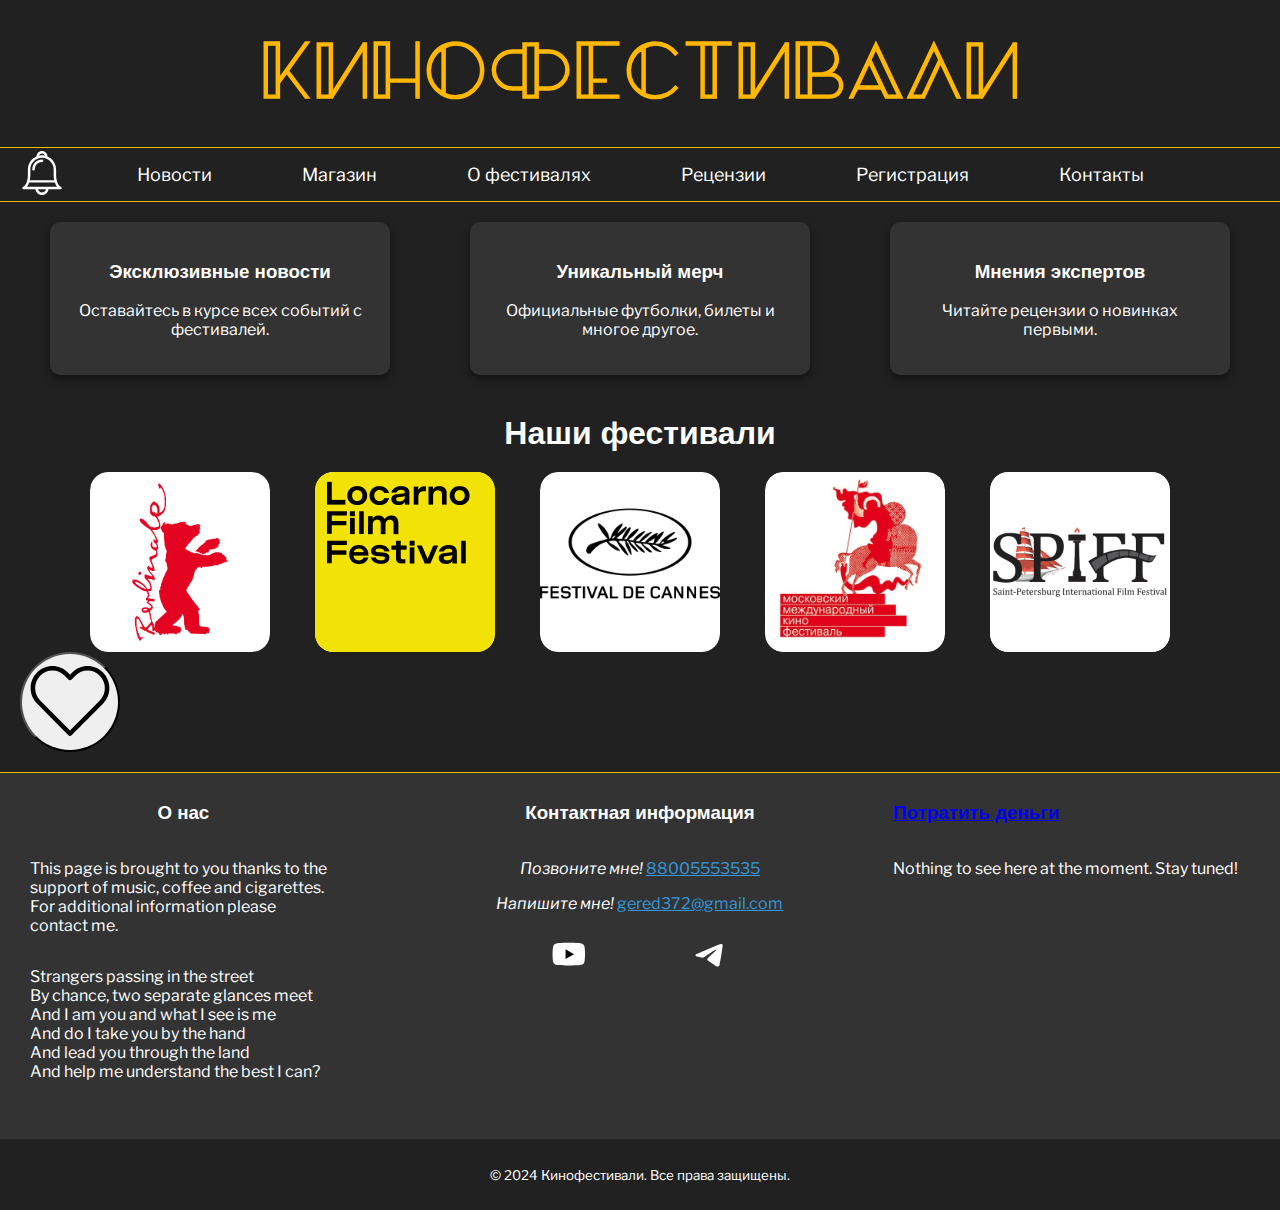
==== index.html @ c22de407 "+- что-то работает" ====
<!DOCTYPE html>
<html lang="en">
<head>
    <meta charset="UTF-8">
    <meta name="viewport" content="width=device-width, initial-scale=1.0">
    <title>Кинофестивали</title>
    <link rel="icon" type="image/svg+xml" href="clap.svg"> <!-- Фавиконка -->
    <link rel="preconnect" href="https://fonts.googleapis.com">
    <link rel="preconnect" href="https://fonts.gstatic.com" crossorigin>
    <link href="https://fonts.googleapis.com/css2?family=Great+Vibes&display=swap" rel="stylesheet">
    <link rel="preconnect" href="https://fonts.googleapis.com">
    <link rel="preconnect" href="https://fonts.gstatic.com" crossorigin>
    <link rel="preconnect" href="https://fonts.googleapis.com">
    <link rel="preconnect" href="https://fonts.gstatic.com" crossorigin>
    <link href="https://fonts.googleapis.com/css2?family=Great+Vibes&family=Libre+Franklin:ital,wght@0,100..900;1,100..900&display=swap" rel="stylesheet">
    <link href="https://fonts.googleapis.com/css2?family=Comforter&display=swap" rel="stylesheet">
    <link rel="stylesheet" href="style.css"> 

    
</head>
<body class ="body">

    <header>
        <div class="header-container">
            <img src="pathwhiteleft.svg" alt="Украшение в виде киноленты" class="logo left-logo"> <!-- Логотип слева -->
            <h1 class="headerFont">Кинофестивали</h1>
            <img src="pathwhiteright.svg" alt="Украшение в виде киноленты" class="logo right-logo"> <!-- Логотип справа -->
        </div>
       
    </header>
    <nav>
        <div class="notification">
            <div class="icon">
              <span class="bell"><img src="notif.svg"></span>
            </div>
            <div class="dropdown">
              <div class="dropdown-item">1 List Item 1</div>
              <div class="dropdown-item">2 List Item 2</div>
              <div class="dropdown-item">3 List Item 3</div>
              <div class="dropdown-item">4 List Item 4</div>
            </div>
        </div>
        <p id="hiddenLogo" class="headerFont">Кинофестивали</p>
        <p id="hiddenLog2" class="headerFont">КФ</p>
        <input type="checkbox" id="menu-toggle" class="menu-toggle">
        <label for="menu-toggle" id="bur" class="menu-icon">
            <svg class="menu-icon-open" width="45" height="45" viewBox="0 0 330 250" fill="grey" xmlns="http://www.w3.org/2000/svg">
                <rect width="332" height="46" rx="23" fill="#FFB700"/>
                <rect y="210" width="332" height="46" rx="23" fill="#FFB700"/>
                <rect y="105" width="332" height="46" rx="23" fill="#FFB700"/>
            </svg>
            <svg class="menu-icon-close" width="45" height="45" viewBox="0 0 375 375" fill="none" xmlns="http://www.w3.org/2000/svg">
                <rect x="42.4451" y="0.261749" width="470" height="59.6562" rx="29.8281" transform="rotate(45 42.4451 0.261749)" fill="#FFB700"/>
                <rect y="332.34" width="470" height="59.6562" rx="29.8281" transform="rotate(-45 0 332.34)" fill="#FFB700"/>
            </svg>
        </label>
        <ul class="menu" id="menu">
           <li><a href="news.html">Новости</a></li>
            <li><a href="shop.html">Магазин</a></li>
            <li><a href="info.html">О фестивалях</a></li>
            <li><a href="reviews.html">Рецензии</a></li>
            <li><a href="#registration-overlay">Регистрация</a></li>
            <li><a href="#contact">Контакты</a></li>
        </ul>
    </nav>
    
    <main>
        
    
        <section id="highlights">
            <div class="grid">
                <div class="highlight">
                    <h3>Эксклюзивные новости</h3>
                    <p>Оставайтесь в курсе всех событий с фестивалей.</p>
                </div>
                <div class="highlight">
                    <h3>Уникальный мерч</h3>
                    <p>Официальные футболки, билеты и многое другое.</p>
                </div>
                <div class="highlight">
                    <h3>Мнения экспертов</h3>
                    <p>Читайте рецензии о новинках первыми.</p>
                </div>
            </div>
        </section>
    
        <section id="festivals">
            <h2>Наши фестивали</h2>
            <section id="festivals">
            
                <div class = "cont comforter-regular">
                    <div class = "incont">
                        <img src="berlinale.png" class = "d1" alt="Berlinale logo">
                        <div class="overlay">
                            <div class="text">
                                <h3>Заголовок</h3>
                                <p>Lorem ipsum dolor sit amet consectetur adipiscing elit. Modi, nulla?</p>
                                <button class ="b b1"><span>Подробнее</span></button>
                            </div>
                        </div>
                    </div>
                    
                    
                    <div class = "incont">
                        <img class ="d1" src="lcrno2.png" alt="Locarno logo">
                        <div class="overlay">
                        <div class="text">
                            <h3>Заголовок</h3>
                            <p>Lorem ipsum dolor sit amet consectetur adipiscing elit. Modi, nulla?</p>
                            <button class ="b b2"><span>Подробнее</span></button>
                        </div>
                    </div>
                    </div>
    
                    <div class = "incont">
                        <img src = "cannes.png" class = "d1" alt="Cannes logo">
                        <div class ="overlay">
                            <div class = "text">
                                <h3>Заголовок</h3>
                                <p>Lorem ipsum dolor sit amet consectetur adipiscing elit. Modi, nulla?</p>
                                <button class ="b b3"><span>Подробнее</span></button>
                            </div>
                        </div>
                    </div>
                    
                    <div class = "incont">
                        <img src = "mff.jpg" class = "d1" alt="Moscow film festival logo">
                        <div class ="overlay">
                            <div class = "text">
                                <h3>Заголовок</h3>
                                <p>Lorem ipsum dolor sit amet consectetur adipiscing elit. Modi, nulla?</p>
                                <button class ="b b4"><span>Подробнее</span></button>
                            </div>
                        </div>
                    </div>
                    <div class = "incont">
                        <img src = "spiff.png" class = "d1" alt="Saint Petersburg film festival logo">
                        <div class ="overlay">
                            <div class = "text">
                                <h3>Заголовок</h3>
                                <p>Lorem ipsum dolor sit amet consectetur adipiscing elit. Modi, nulla?</p>
                                <button class ="b b5"><span>Подробнее</span></button>
                            </div>
                        </div>
                    </div> 
                </div>
            </div>    
            </section>
            </div>
        </section>
        <div id="registration-overlay">
            <div class="registration-modal">
                <a href="#" class="close-button">&times;</a>
                <h3>Регистрация на мероприятие:</h3>
                <form action="" method="get">
                    
                    
                    <input type="text" name="name" id="name" placeholder="Ваше имя" required>
        
                    <input type="text" name="surname" placeholder="Ваша фамилия" id="surname">
        
    
                    <input type="email" name="email" placeholder="Ваш адрес электронной почты" id="email" placeholder="example@domain.region" required>
        
                    <input type="tel" name="phone" placeholder="Ваш телефон" id="phone" required>

                    <label for="time">Дата посещения</label>
                    <input type="datetime-local" name="time" min="2024-10-17T10:00" max="2027-01-01T10:00" required>
        
                    <fieldset>
                        <legend>Зарегистрироваться как..</legend>
                        <label><input type="radio" name="answer" value="private" required> Частное лицо</label>
                        <label><input type="radio" name="answer" value="organisation" required> Организация</label>
                    </fieldset>
        
                    
                    
                        <label for="mailing">Хочу получать рассылку</label>
                        <input type="checkbox" name="mailing" id="mailing">
                    
        
                   
        
                    <button type="submit">Зарегистрироваться</button>
                </form>
            </div>
        </div>
        <div >
            <button class="jsp"><svg width="80" height="70" viewBox="0 0 90 80"  xmlns="http://www.w3.org/2000/svg">
                <path fill="currentColor" d="M82.7305 7.42706C78.0177 2.66217 71.7786 0.0578734 65.1197 0.0578734C58.4609 0.0578734 52.2027 2.68146 47.4899 7.44635L45.0286 9.93489L42.5292 7.40777C37.8164 2.64287 31.5391 0 24.8803 0C18.2405 0 11.9823 2.62358 7.28862 7.36918C2.57589 12.1341 -0.0189754 18.4615 0.000104476 25.1941C0.000104476 31.9267 2.61405 38.2349 7.32678 42.9998L43.1588 79.2284C43.6549 79.7299 44.3227 80 44.9714 80C45.6201 80 46.2879 79.7492 46.784 79.2477L82.6923 43.0769C87.405 38.312 89.9999 31.9846 89.9999 25.252C90.019 18.5194 87.4432 12.1919 82.7305 7.42706ZM79.0671 39.3923L44.9714 73.7304L10.952 39.3345C7.2123 35.5534 5.15167 30.5377 5.15167 25.1941C5.15167 19.8505 7.19322 14.8348 10.9329 11.0731C14.6535 7.31131 19.6142 5.22788 24.8803 5.22788C30.1654 5.22788 35.1452 7.31131 38.8849 11.0924L43.197 15.4521C44.2082 16.4746 45.83 16.4746 46.8412 15.4521L51.1151 11.1309C54.8548 7.34989 59.8346 5.26646 65.1007 5.26646C70.3667 5.26646 75.3275 7.34989 79.0671 11.1116C82.8068 14.8927 84.8483 19.9084 84.8483 25.252C84.8674 30.5956 82.8068 35.6113 79.0671 39.3923Z" fill="black"/>
                </svg>
            </button>
        </div> 
    </main>
    

    
    <footer>
        <section id="contact" class="contact">
            <div id = "aboutus">
                <h3>О нас</h3>
                <p>This page is brought to you thanks to the support of music, coffee and cigarettes. For additional information please  contact me.
                    <p class="lyrics">
                        Strangers passing in the street<br>
                        By chance, two separate glances meet<br>
                        And I am you and what I see is me<br>
                        And do I take you by the hand<br>
                        And lead you through the land<br>
                        And help me understand the best I can?<br>
                    <p>
                </p>
            </div>

            <div id="contact-info">
                <h3>Контактная информация</h3>
                <address>
                    <p><i>Позвоните мне!</i> <a class = "cnt" href="tel:88005553535">88005553535</a></p>
                    <p><i>Напишите мне!</i> <a class = "cnt" href="mailto:gered372@gmail.com?subject=Hello">gered372@gmail.com</a></p>
                </address>
                <div id="socialnetworks">
                    <a href="https://youtu.be/CHOza45c57w?si=iaAxhUjg0VpGMk6E" target="_blank" class ="gradient-icon yt"><img id="slog" src="ytlogo.svg" ></a>
                    <a href="https://t.me/MomentaryLapseOfReason" target="_blank" class="gradient-icon tg"><img  id="slog" src="tglogo.svg"></a>
                    
                </div>
            </div>

            <div id="shop">
                <a href="shop.html"><h3>Потратить деньги</h3></a>
            <p>Nothing to see here at the moment. Stay tuned!</p>
            </div>

            <div id="copyright">
                <p><small>&copy; 2024 Кинофестивали. Все права защищены.</small></p>
            </div>
            
        </section>
    </footer>
    <script src="script.js"></script>

</body>
</html>
---- style.css ----
body{
    display: block;
    margin: 0%;
    font-family: "Libre Franklin", sans-serif;
    color:#ffffff;
    margin: 0%;
    background-color: #212121;
}

@media print{
    body{
        color:#212121;
        background-color: transparent;
    }
}

h1, h2, h3 {
    font-family: 'Roboto', sans-serif;
}


header {
    display: flex;
    flex-direction: column;
    align-items: center;
    padding-top: 10px;
    
    padding-bottom: 0px;;
    background-color: #212121;
}


.header-container {
    display: flex;
    justify-content: space-between;
    align-items: center;
    width: 100%;
    border-bottom: 1px solid #ffb700;
    padding-bottom: 10px;
    box-sizing: border-box;
    
    
}

.logo {
    width: 350px; 
    height: auto;
}

.left-logo {
    margin-right: 0px; 
}

.right-logo {
    margin-left: 0px; 
}


@font-face {
    font-family: "Sensal Outline";
    src: url("font.ttf") format("truetype");
    font-weight: normal;
    font-style: normal;
}
.headerFont{
    font-family: "Sensal Outline", serif;
    font-size: 65px;
    color: #ffb700;
    text-align: center;
    margin: 0%;
}
.comforter-regular {
    font-size: 30px;
    font-family: "Comforter", cursive;
    font-weight: 400;
    font-style: normal;
    color: #333;
  }

nav {
    display: flex;
    justify-content: space-between;
    justify-content: center;
    position: sticky; 
    border-bottom: 1px solid #ffb700;
    top: 0;
    background-color: #212121;
    z-index: 999; 
    
}

.notification{
    position: absolute;
    align-self: center;
    left: 20px;
    display:flex;
    z-index: 1000;
    flex-flow: column;
    overflow:visible;
}
.dropdown{
    display: flex;
    top:100%;
    position: absolute;
    flex-flow: column;
    visibility:hidden;
    z-index: 2000;
    background-color: #8f670b;
    box-shadow: 0px 4px 8px rgba(0, 0, 0, 0.3);
    opacity: 0;
    overflow: visible;
    transition: opacity 0.5s ease, box-shadow 0.3s ease;
    border-radius: 10px;
} 
 
.dropdown-item{
    display: flex;
    justify-content: left;
    align-items: center;
    height: 50px;
    width: 200px;
    padding: 8px;
    border: none;
    border-radius: 0;
    background-color:#8f670b;
    box-shadow: none;
    transition: background-color 0.5s ease, box-shadow 0.3s ease, transform 0.3s ease, border-radius 0.3s ease;
}
.dropdown-item:first-child{
    border-top-left-radius: 10px;
    border-top-right-radius: 10px;
    border-top: 1px solid black;;
}

.dropdown-item:last-child{
    border-bottom-left-radius: 10px;
    border-bottom-right-radius: 10px;
}

.icon{
    width: 50px;
    background-color: none;
    border-radius: 10px;
    display:flex;
    border-bottom-left-radius: 0%;
    border-bottom-right-radius: 0%;
    transition: background-color 0.5s;   
}




.dropdown-item:hover{
    background-color: #e6a200;
    box-shadow: 0px 4px 8px rgba(0, 0, 0, 0.3);
    transform: translateY(-2px) scale(1.05);
    border-radius: 10px;
}







nav ul li a {
    text-decoration: none;
    font-size: 18px;
    color: #ffffff;
    padding: 10px 15px;
}

nav ul li a:hover {
    color: #ffb700;
}


main {
    padding: 20px;
}


#intro p {
    font-size: 1.2rem;
    margin-top: 10px;
}

#highlights {
    text-align: center;
    margin-bottom: 40px;
}

#highlights h2 {
    font-size: 2rem;
    margin-bottom: 20px;
}

.grid {
    display: flex;
    justify-content: space-around;
    gap: 20px;
    flex-wrap: wrap;
}

.highlight {
    background-color: #333;
    padding: 20px;
    border-radius: 10px;
    width: 300px;
    box-shadow: 0 4px 10px rgba(0, 0, 0, 0.5);
    transition: transform 0.3s ease;
}

.highlight:hover {
    transform: scale(1.05);
    box-shadow: 0 8px 20px rgba(0, 0, 0, 0.8);
}


#festivals h2 {
    text-align: center;
    font-size: 2rem;
    margin-bottom: 20px;
}



.contact {
    display: grid;
    grid-template-columns: repeat(3, 1fr);
    grid-template-rows: repeat(2, auto);
    column-gap: 45px;
    
    grid-template-areas: 
    "aboutus contact-info shop"
    "copyright copyright copyright";
    
}
footer h3{
    align-self: center;
    
}
#aboutus{
    display: flex;
    flex-flow: column;
    align-items: start;
    grid-area: aboutus;
    text-align: start;
    margin-left: 20px;
    margin-right: 50px;
}

#shop{
    display: flex;
    flex-flow: column;
    align-items: start;
    text-align: start;
    grid-area: shop;
    margin-right: 20px;
}
#contact-info{
    display: flex;
    flex-flow: column;
    text-align: center;
    grid-area: contact-info;
}
#copyright{
    grid-area: copyright;
    background-color: #212121;
}

#socialnetworks{
    align-items: start;
    display: flex;
    justify-content: space-evenly;
}


.gradient-icon {
  position: relative;
  display: inline-block;
  width: 50px;  
  height: 50px;
  border-radius: 50%;
  overflow: hidden;
  background: none;
  transition: background 0.5s ease;
}

.gradient-icon.yt::before {
  content: '';
  position: absolute;
  top: 50%;
  left: 50%;
  width: 0%;
  height: 0%;
  border-radius: 50%;
  transition: width 0.5s ease, height 0.5s ease;
  transform: translate(-50%, -50%);
}

.gradient-icon.yt::before{
    background: linear-gradient(45deg, rgb(199, 11, 11), rgb(109, 17, 17));
}
.gradient-icon.tg::before{
    background: linear-gradient(45deg, rgb(48, 173, 237), rgb(108, 220, 245));
}
.gradient-icon.tg::before {
  content: '';
  position: absolute;
  top: 50%;
  left: 50%;
  width: 0%;
  height: 0%;
  border-radius: 50%;
  transition: width 0.5s ease, height 0.5s ease;
  transform: translate(-50%, -50%);
}

.gradient-icon:hover::before {
  width: 200%;
  height: 200%;
}

.gradient-icon img {
  position: relative;
  z-index: 1;
  width: 100%;
  height: 100%;
  object-fit: cover;
}   




.contact > div {
    position: relative;
    padding: 10px;
}

.contact > div:not(#copyright)::before,
.contact > div:not(#copyright)::after {
    content: '';
    position: absolute;
    height: 0; 
    width: 2px; 
    background-color: #ffb700; 
    transition: height 0.3s ease, bottom 0.3s ease;
}

.contact > div:not(#copyright)::before {
    left: 0; 
    bottom: 0;
}

.contact > div:not(#copyright)::after {
    right: 0; 
    bottom: 0;
}

.contact > div:not(#copyright):hover::before,
.contact > div:not(#copyright):hover::after {
    height: 100%;
    bottom: auto;
    top: 0; 
}



footer {
    background-color: #333;
    color: white;
    text-align: center;
    padding: 5px 0, 0, 0;
    border-top: 1px solid #ffb700;
}

footer address {
    font-style: normal;
}


a:visited {
    color: #8e44ad;
}

a:hover {
    color: #3498db;
}

a:active {
    color: #c0392b;
}

.d1 {
    display: flex;
    border-radius: 10%;
    height: 180px;
    width: 180px;
    justify-content: center;
    align-items: center;
    margin-right: 20px; 
    transition: transform 0.5s ease;
    
}
.cont{
    display: grid; 
    grid-template-columns: repeat(auto-fit, minmax(180px, 1fr));
    column-gap: 25px;
    row-gap: 25px;
    margin: 0 auto;             
    width: calc(180px * 5 + 50px * 4);
    
}

.incont {
    position: relative;
    width: 180px;
    height: 180px;
    overflow: hidden;
    border-radius: 10%;
    transition: transform 0.5s ease;
}
.overlay{
    position: absolute;
    top: 0;
    left: 0;
    width: 100%;
    height: 100%;
    background: linear-gradient(rgba(0, 4, 216, 0.3), rgba(0, 4, 216, 1)); 
    opacity: 0;
    transition: opacity 0.5s ease;
    border-radius: 10%;
    
}
.incont:hover .d1 {
    transform: scale(1.1); 
}

.incont:hover .overlay {
    opacity: 1; 
}


.overlay .text {
    position: absolute;
    bottom: 20px;
    left: 10px;
    color: white;
    opacity: 0;
    transition: opacity 0.5s ease, transform 0.5s ease;
    transform: translateY(20px); 
}

.overlay h3 {
    margin: 0;
    font-size: 18px;
}

.overlay p {
    font-size: 14px;
    margin: 10px 0;
}

.overlay button {
    padding: 5px 10px;
    cursor: pointer;
    border-radius: 5px;
    font-size: 12px;
    
}

.cont:hover .incont:not(:hover){
   filter: blur(10px);
   transition: filter 0.5s ease, transform 0.5s ease
}

.incont:hover {
    filter: none;
    transform: scale(1.1); 
    z-index: 2; 
}


.incont:hover .text {
    opacity: 1; 
    transform: translateY(0); 
}

.b {
    display: flex;
    position: relative;
    font-family: Arial, sans-serif;
    font-size: 16px;
    padding: 12px 24px;
    
    cursor: pointer;
    overflow: hidden;
    border-radius: 5px;
    text-transform: uppercase;
    letter-spacing: 1px;
    transition: transform 0.5s ease;
    
}
.b:hover{
    transform: scale(1.1);
}


.b1 {
    background: #10b981;
    box-shadow: 0 0 10px #10b981, 0 0 20px #10b981, 0 0 30px #10b981;
}
  
.b1:hover {
  animation: boxshdwShift 1s infinite;
}



@keyframes boxshdwShift {
    0% {
      box-shadow: 0 0 10px #10b981, 0 0 20px #10b981, 0 0 30px #10b981;
    }

    50%{
        box-shadow: 0 0 20px #34d399, 0 0 40px #34d399, 0 0 60px #34d399;

    }

    100% {
        box-shadow: 0 0 10px #10b981, 0 0 20px #10b981, 0 0 30px #10b981;
    }
}

.b2 {
  background: linear-gradient(90deg, #facc15, #f59e0b);
  animation: gradientShift 2s infinite;
}

.b2::after {
  content: "»";
  margin-left: 8px;
  display: inline-block;
  transform: translateX(-5px);
  transition: transform 0.3s ease;
}

.b2:hover::after {
  transform: translateX(5px);
}

@keyframes gradientShift {
  0% {
    background-position: 0% 50%;
  }
  100% {
    background-position: 100% 50%;
  }
}


  .b3 {
    background: #3b82f6;
  }
  
  .b3::before {
    content: "";
    position: absolute;
    top: 0;
    left: -100%;
    width: 100%;
    height: 100%;
    background: #2563eb;
    transition: left 0.4s ease;
    z-index: 0;
  }
  
  .b3:hover::before {
    left: 0;
  }
  
  .b3:hover {
    color: #fff;
  }
  
  .b3 span {
    position: relative;
    z-index: 0;
  }

  .b4 {
    position: relative;
    display: inline-block;
    padding: 12px 24px;
    font-family: Arial, sans-serif;
    font-size: 16px;
    text-transform: uppercase;
    color: #e11d48;
    background: transparent;
    border: 2px solid #e11d48;
    border-radius: 5px;
    cursor: pointer;
    overflow: hidden;
    transition: color 0.3s ease;
  }
  
  .b4::before {
    content: "";
    position: absolute;
    top: 100%;
    left: 0;
    width: 100%;
    height: 100%;
    background: #e11d48;
    z-index: 0;
    transition: top 0.4s ease;
  }
  
  .b4 span {
    position: relative; 
    z-index: 3; 
    transition: color 0.3s ease;
}

  .b4:hover::before {
    top: 0;
  }
  
  .b4:hover {
    color: #fff;
    
  }

  .b5 {
    position: relative;
    display: inline-block;
    padding: 12px 24px;
    font-family: Arial, sans-serif;
    font-size: 16px;
    text-transform: uppercase;
    color: #fff;
    border: 2px solid transparent;
    border-radius: 5px;
    cursor: pointer;
    overflow: hidden;
    background: linear-gradient(90deg, #3b82f6, #1e40af, #10b981);
    background-size: 300%;
    animation: gradientAnimation 5s ease infinite;
    transition: border-color 0.5s ease;
}

@keyframes gradientAnimation {
    0% {
        background-position: 0% 50%;
    }
    50% {
        background-position: 100% 50%;
    }
    100% {
        background-position: 0% 50%;
    }
}

.b5::before {
    content: "";
    position: absolute;
    top: -50%;
    left: -50%;
    width: 200%;
    height: 200%;
    border: 2px solid transparent;
    border-radius: 5px;
    transition: transform 0.5s ease, border-color 0.5s ease;
    transform: scale(0.8);
    box-sizing: border-box;
    z-index: 0;
}

.b5:hover {
    border-color: #fff;
}

.b5:hover::before {
    border-color: #fff;
    transform: scale(1);
}

.b5 span {
    position: relative;
    z-index: 1;
    display: inline-block;
    transition: transform 0.5s ease;
}

.b5:hover span {
    transform: translateX(5px);
    text-shadow: 2px 2px 5px rgba(0, 0, 0, 0.75);
}


.d1:last-child {
    margin-right: 0;
}
.d1:nth-child(1){
    background-color:#ffffff
}
.d1:nth-child(2){
    background-color:#ffffff;
}
.d1:nth-child(3){
    background-color:#ffffff ;
}
.d1:nth-child(4){
    background-color:#ffffff
}
.d1:nth-child(5){
    background-color:#ffffff
}



.menu-toggle {
    display: none;
}


nav ul {
    display: flex;
    gap: 60px;
    list-style-type: none;
    padding: 0;
    align-items: center;
}
#hiddenLogo{
    display: none;
    font-size: 50px;
}
#bur{
    display: none;
}
.menu-toggle {
    display: none;
}
.menu-off{
    display: none;
}
#menu-off{
    display: none;
}
@media (max-width: 1880px){
    .logo {
        display: none;
    }
    .headerFont{
        font-size: 55px;
    }
    .header-container{
        justify-content: center;
        
    }
}

@media (max-width: 1100px) {
    .cont {
        width: auto;
        height: auto; 
    }

    

    .d1:last-child {
        margin-bottom: 0; 
    }

    
    header{
        display: none;
    }
    
    #hiddenLogo{
        display: flex;
        align-items: c;
        font-size: 35px;
    }
    
    #bur{
        height: 50px;
        width: 50px;
        display: flex;
        color: #212121;
        background-color: #212121;
        border: 0px;
        align-self: center;
        position: absolute;
        right: 0;
    }

    nav{
        justify-content: center;
    }
    .notification{
        position: absolute;
        z-index: 3001;
        flex-flow: column;
        overflow: visible;
    }
    .dropdown{
        display: flex;
        top:100%;
        position: absolute;
        flex-flow: column;
        visibility:hidden;
        z-index: 3001;
        background-color: none;
        box-shadow: none;
        overflow: visible;
        border-radius: 10px;
        opacity: 0;
        transition: opacity 0.5s ease;
    } 
     
    .dropdown-item{
        display: flex;
        justify-content: left;
        align-items: center;
        height: 50px;
        width: 200px;
        padding: 8px;
        border: none;
        background-color:#8f670b;
        border-radius: 0;
        box-shadow: none;
        transition: background-color 0.5s ease, box-shadow 0.3s ease, transform 0.3s ease, border-radius 0.3s ease;
    }
    
    .icon{
        width:216px;
        background-color: none;
        border-radius: 10px;
        display:flex;
        border-bottom-left-radius: 0%;
        border-bottom-right-radius: 0%;
        transition: background-color 0.5s;   
    }
   
     
    .menu {
        position: fixed;
        width: 100%;
        height: 100%;
        margin: 64px 0px 0px 0px;
        background-color: rgb(33, 33, 33);
        display: flex;
        flex-direction: column;
        justify-content: center;
        align-items: center;
        transition: opacity 0.3s ease;
        opacity: 0;
        visibility: none;
        pointer-events: none;
        
        
    }
    

    
    .menu li {
        list-style: none;
        margin: 20px 0;
        
    }

    .menu li a {
        color: #ffb700;
        font-size: 2rem;
        text-decoration: none;
    }

    .menu li a:hover {
        color: #ffffff;
    }
   
    
    .menu-toggle:checked ~.menu  {
        opacity: 1;
        visibility: visible;
        pointer-events: all;
        
    }
   
   
    .menu li label{
        cursor: pointer;
    }
   
    .menu-icon {
        position: relative;
        z-index: 20; 
    }
   
    .menu-icon-close {
        display: none;
    }
    
    .menu-toggle:checked + .menu-icon .menu-icon-open {
        display: none; 
    }
    
    .menu-toggle:checked + .menu-icon .menu-icon-close {
        display: block; 
    }
    
    
    .contact{
        display: grid;
        grid-template-columns: repeat(2, 1fr);
        grid-template-rows: repeat(3, auto);
        grid-template-areas: 
        "contact-info shop"
        "aboutus aboutus"
        "copyright copyright";
    }

    .contact > div {
    position: relative;
    padding: 10px;
}

.contact > div:not(#copyright)::before,
.contact > div:not(#copyright)::after {
    content: '';
    position: absolute;
    height: 0; 
    width: 2px; 
    background-color: #ffb700; 
    transition: height 0.3s ease, bottom 0.3s ease;
}

.contact > div:not(#copyright)::before {
    left: 0; 
    bottom: 0;
}

.contact > div:not(#copyright)::after {
    right: 0; 
    bottom: 0;
}

.contact > div:not(#copyright):hover::before,
.contact > div:not(#copyright):hover::after {
    height: 100%; 
    bottom: auto; 
    top: 0; 
}

.registration-modal {
    width: 100%;
    padding: 15px;
}

.registration-modal input,
.registration-modal textarea {
    width: 100%;
}

    
}
#hiddenLog2{
    display: none;
}
@media (max-width: 640px){
    #hiddenLog2{
        display: flex;
        font-size: 35px;
    }

    #hiddenLogo{
        display: none;
    }
}
blockquote {
    position: relative;
    padding: 10px;
    margin: 20px;
    background-color: #737373;
    border-left: 5px solid #ccc;
    
}

.cnt{
    color:#3498db;
}
.cnt:hover{
    color:#a4dbff;
}

#registration-overlay {
    position: fixed;
    top: 0;
    left: 0;
    width: 100%;
    height: 100%;
    background: rgba(0, 0, 0, 0.5);
    backdrop-filter: blur(8px); 
    display: flex;
    justify-content: center;
    align-items: center;
    z-index: 1000;
    opacity: 0;
    visibility: hidden;
    transition: opacity 0.5s ease, visibility 0.5s ease;
    
}


#registration-overlay:target {
    visibility: visible;
    opacity: 1;
}


.registration-modal {
    background: #333;
    border-radius: 8px;
    padding: 20px;
    padding-top: 0;
    max-width: 500px;
    width: 90%;
    box-shadow: 0 4px 10px rgba(0, 0, 0, 0.2);
    display: grid;
    grid-template-rows: auto;
    gap: 15px;
}
.registration-modal h3{
    text-align: center;
}


.close-button {
    position: absolute;
    top: 10px;
    right: 20px;
    border-radius: 10px;
    text-decoration: none;
    font-size: 100px;
    color: #333;
}

form {
    display: grid;
    grid-template-columns: 1fr 1fr;
    gap: 20px; 
    max-width: 600px;
    margin: 0 auto;
}

#name,
#surname,
#email,
#phone{
    grid-column: span 2;
}

form input,
form select,
form button {
    background-color: #252525;
    color:#ffffff;
    transition: background-color 0.3s ease, color 0.3s ease;
    width: 100%;
    padding: 8px;
    box-sizing: border-box;
    border-radius: 10px;
}

form input:focus, 
form input:hover, 
form textarea:focus, 
form textarea:hover {
    background-color: #444; 
    color: #fff;
    transition: background-color 0.3s ease, color 0.3s ease;
}

form input:focus, 
form textarea:focus,
form label:focus {
    outline: none;
    border-bottom: 2px solid #ffb700;
    transition: border-bottom 0.3s ease;
}

fieldset {
    grid-column: span 2;
    border: 1px solid #ccc;
    padding: 10px;
}
fieldset input{
    width: auto;
}



form button {
    grid-column: span 2; 
    background-color: #000;
    color: #fff;
    border: none;
    cursor: pointer;
    padding: 10px;
    border-radius: 10px;
}

form button:hover {
    background-color: #ffb700;
    color: #000;
}

.jsp {
    width: 100px;
    height: 100px;
    border-radius: 100%;
}
.jsp svg {
    width: 80px;
      height: 70px;
      color: rgb(0, 0, 0); /* Цвет SVG по умолчанию */
      transition: fill 0.3s ease;
}

.heart {
    position: absolute;
    width: 30px;
    height: 30px;
    pointer-events: none;
  }
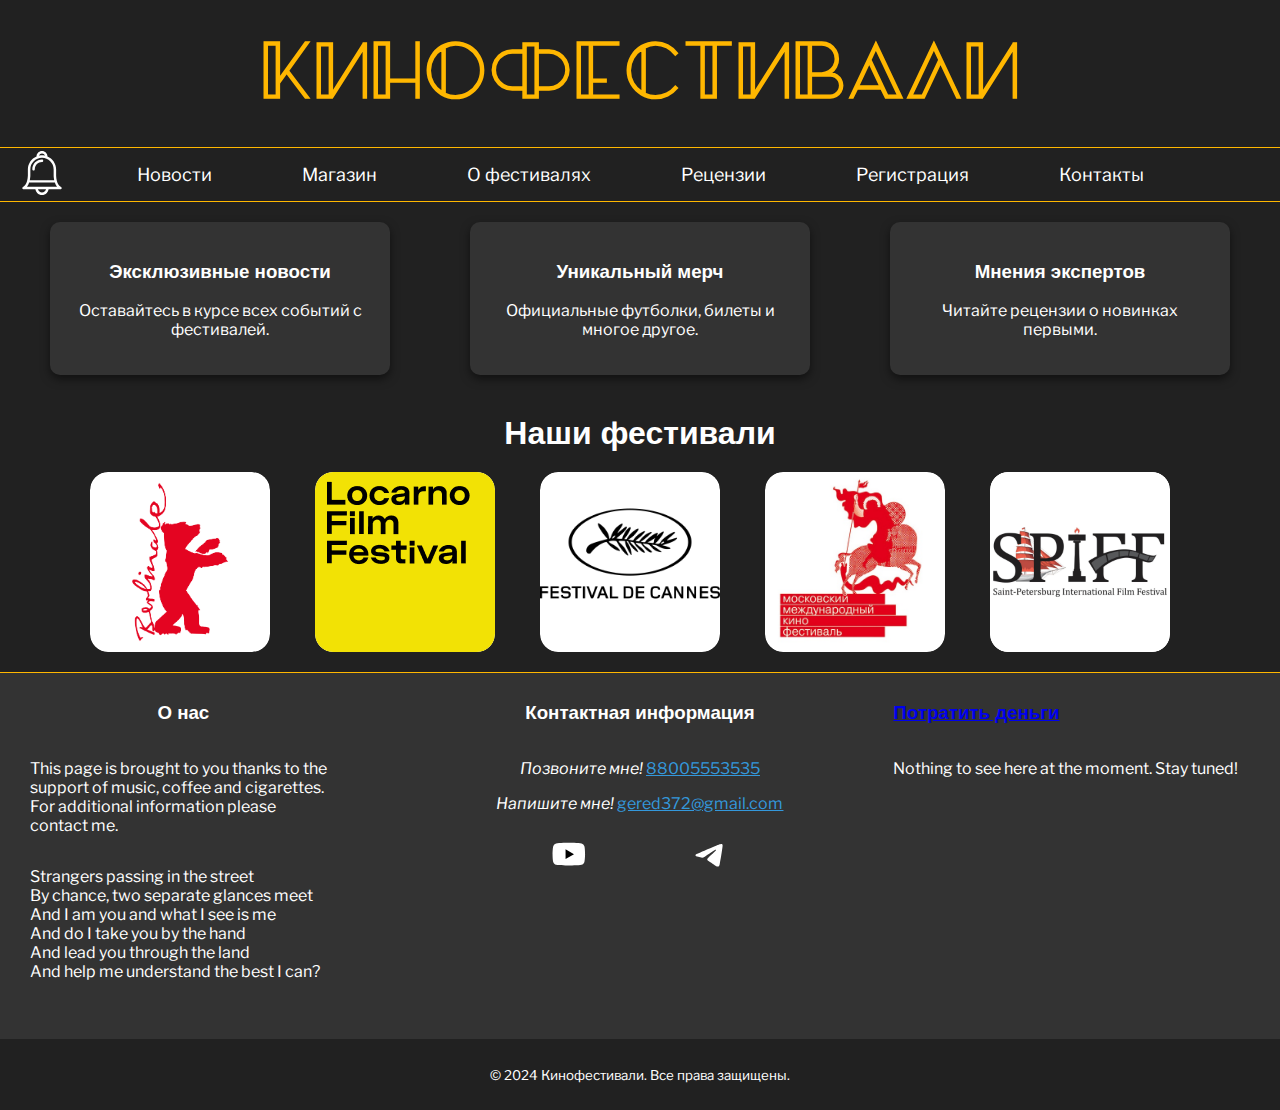
==== commit 8aeb7c09: "cooking rn nvm" ====
--- a/index.html
+++ b/index.html
@@ -4,7 +4,7 @@
     <meta charset="UTF-8">
     <meta name="viewport" content="width=device-width, initial-scale=1.0">
     <title>Кинофестивали</title>
-    <link rel="icon" type="image/svg+xml" href="clap.svg"> <!-- Фавиконка -->
+    <link rel="icon" type="image/svg+xml" href="clap.svg"> 
     <link rel="preconnect" href="https://fonts.googleapis.com">
     <link rel="preconnect" href="https://fonts.gstatic.com" crossorigin>
     <link href="https://fonts.googleapis.com/css2?family=Great+Vibes&display=swap" rel="stylesheet">
@@ -185,12 +185,6 @@
                 </form>
             </div>
         </div>
-        <div >
-            <button class="jsp"><svg width="80" height="70" viewBox="0 0 90 80"  xmlns="http://www.w3.org/2000/svg">
-                <path fill="currentColor" d="M82.7305 7.42706C78.0177 2.66217 71.7786 0.0578734 65.1197 0.0578734C58.4609 0.0578734 52.2027 2.68146 47.4899 7.44635L45.0286 9.93489L42.5292 7.40777C37.8164 2.64287 31.5391 0 24.8803 0C18.2405 0 11.9823 2.62358 7.28862 7.36918C2.57589 12.1341 -0.0189754 18.4615 0.000104476 25.1941C0.000104476 31.9267 2.61405 38.2349 7.32678 42.9998L43.1588 79.2284C43.6549 79.7299 44.3227 80 44.9714 80C45.6201 80 46.2879 79.7492 46.784 79.2477L82.6923 43.0769C87.405 38.312 89.9999 31.9846 89.9999 25.252C90.019 18.5194 87.4432 12.1919 82.7305 7.42706ZM79.0671 39.3923L44.9714 73.7304L10.952 39.3345C7.2123 35.5534 5.15167 30.5377 5.15167 25.1941C5.15167 19.8505 7.19322 14.8348 10.9329 11.0731C14.6535 7.31131 19.6142 5.22788 24.8803 5.22788C30.1654 5.22788 35.1452 7.31131 38.8849 11.0924L43.197 15.4521C44.2082 16.4746 45.83 16.4746 46.8412 15.4521L51.1151 11.1309C54.8548 7.34989 59.8346 5.26646 65.1007 5.26646C70.3667 5.26646 75.3275 7.34989 79.0671 11.1116C82.8068 14.8927 84.8483 19.9084 84.8483 25.252C84.8674 30.5956 82.8068 35.6113 79.0671 39.3923Z" fill="black"/>
-                </svg>
-            </button>
-        </div> 
     </main>
     
 
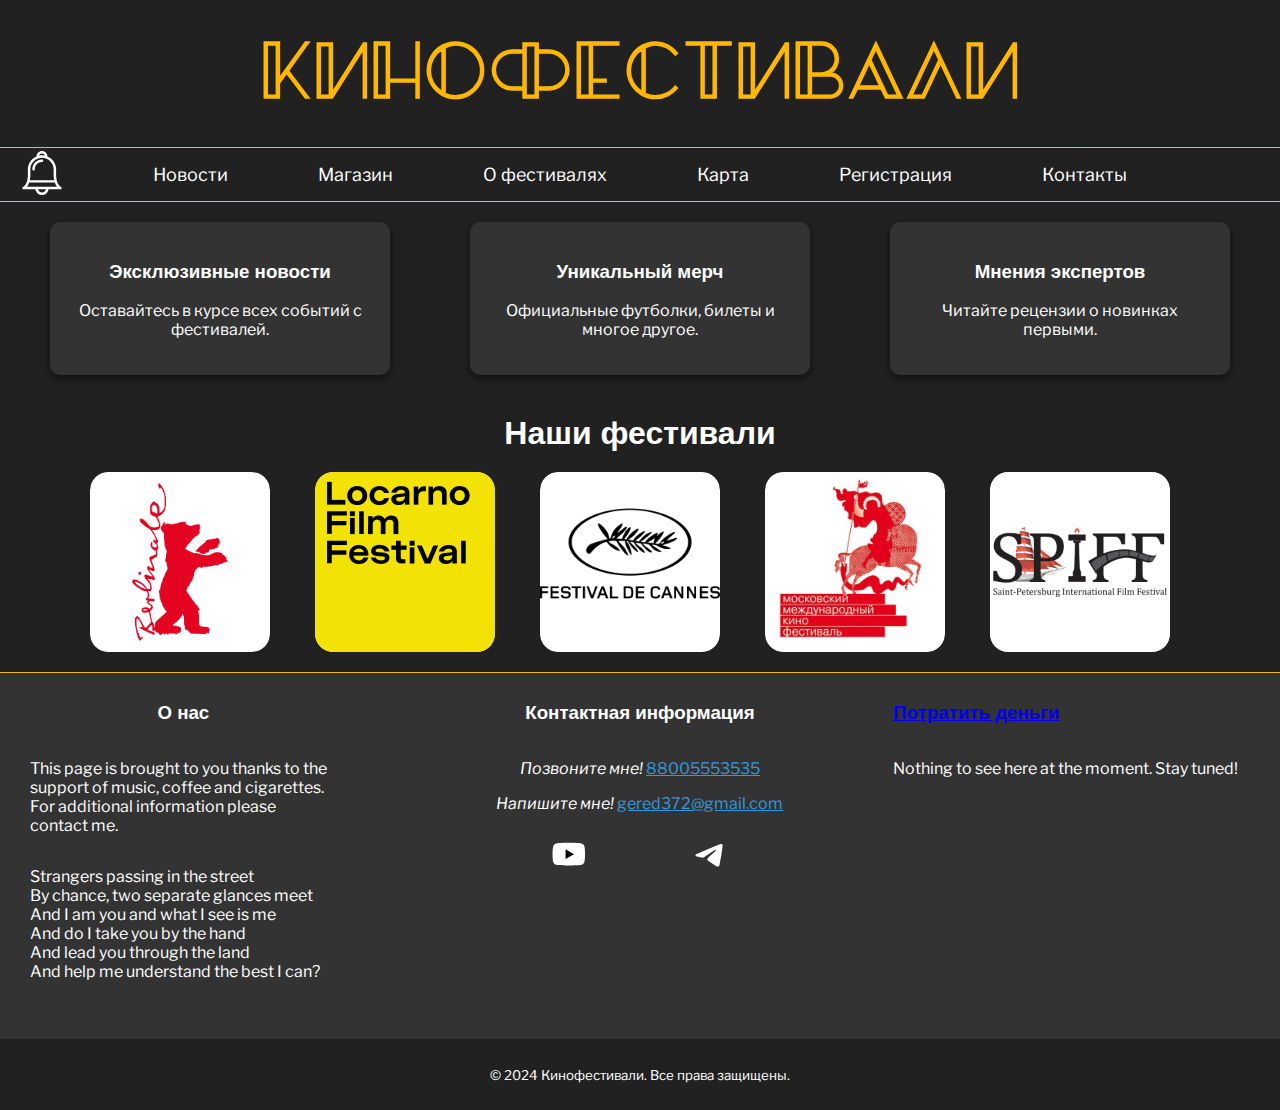
==== commit 2e8e5793: "menu visibility on small screens fixed" ====
--- a/index.html
+++ b/index.html
@@ -58,7 +58,7 @@
            <li><a href="news.html">Новости</a></li>
             <li><a href="shop.html">Магазин</a></li>
             <li><a href="info.html">О фестивалях</a></li>
-            <li><a href="reviews.html">Рецензии</a></li>
+            <li><a href="test.html">Карта</a></li>
             <li><a href="#registration-overlay">Регистрация</a></li>
             <li><a href="#contact">Контакты</a></li>
         </ul>
--- a/style.css
+++ b/style.css
@@ -849,11 +849,12 @@
         position: fixed;
         width: 100%;
         height: 100%;
-        margin: 64px 0px 0px 0px;
+        margin: 84px 0px 0px 0px;
+        gap: 10px;
         background-color: rgb(33, 33, 33);
         display: flex;
         flex-direction: column;
-        justify-content: center;
+        justify-content:start;
         align-items: center;
         transition: opacity 0.3s ease;
         opacity: 0;
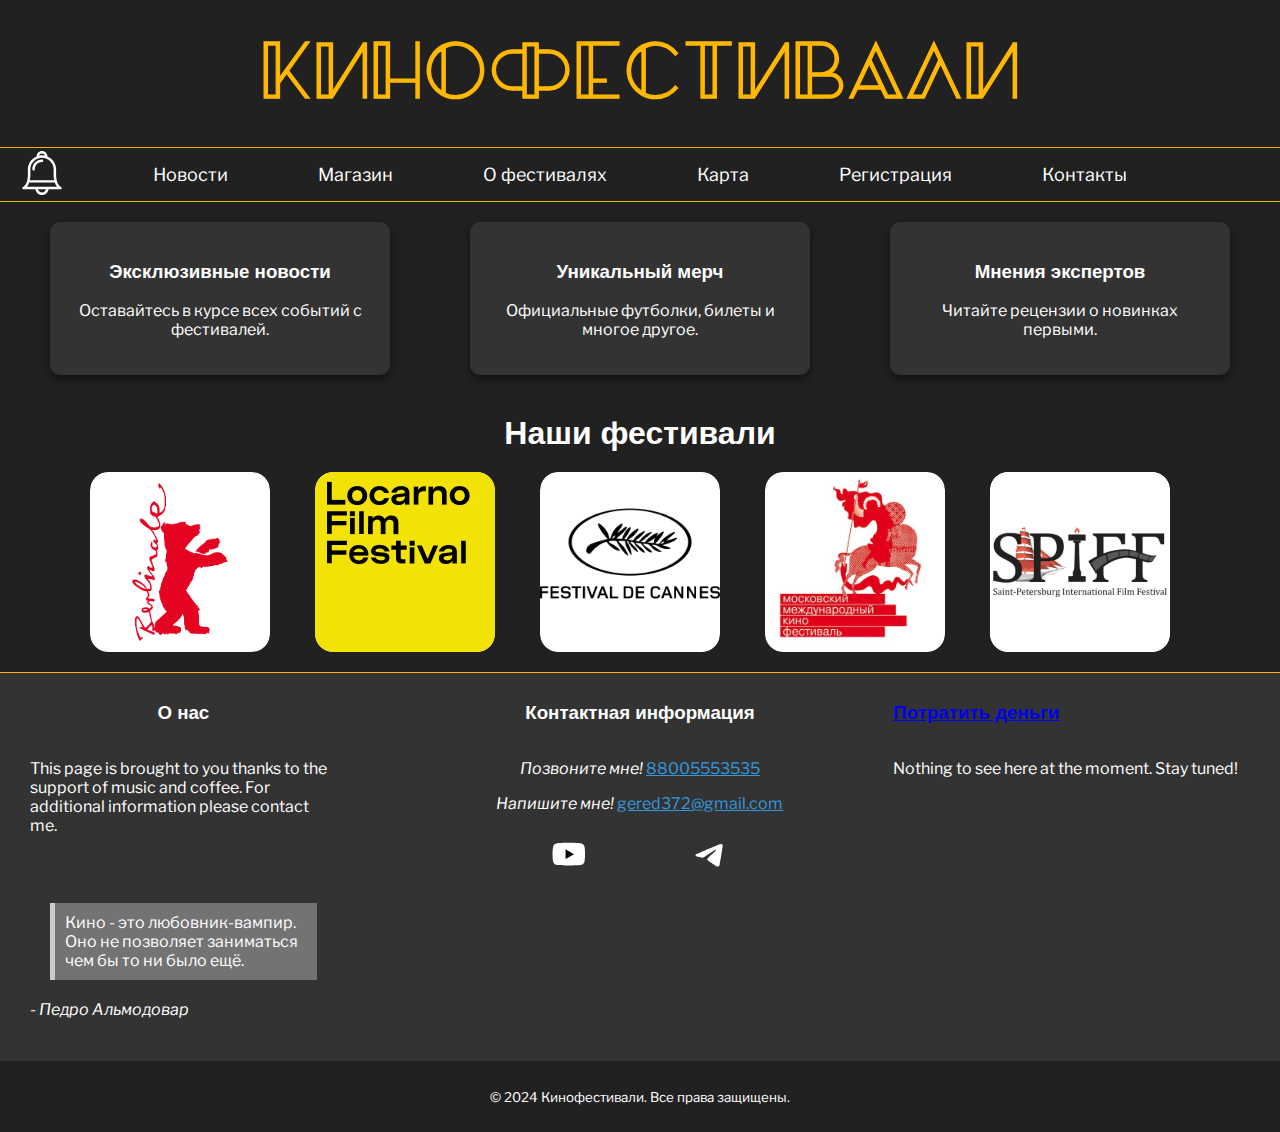
==== commit 751a9b77: "footer changes" ====
--- a/index.html
+++ b/index.html
@@ -22,9 +22,9 @@
 
     <header>
         <div class="header-container">
-            <img src="pathwhiteleft.svg" alt="Украшение в виде киноленты" class="logo left-logo"> <!-- Логотип слева -->
+            <img src="pathwhiteleft.svg" alt="Украшение в виде киноленты" class="logo left-logo">
             <h1 class="headerFont">Кинофестивали</h1>
-            <img src="pathwhiteright.svg" alt="Украшение в виде киноленты" class="logo right-logo"> <!-- Логотип справа -->
+            <img src="pathwhiteright.svg" alt="Украшение в виде киноленты" class="logo right-logo"> 
         </div>
        
     </header>
@@ -93,21 +93,16 @@
                         <img src="berlinale.png" class = "d1" alt="Berlinale logo">
                         <div class="overlay">
                             <div class="text">
-                                <h3>Заголовок</h3>
-                                <p>Lorem ipsum dolor sit amet consectetur adipiscing elit. Modi, nulla?</p>
-                                <button class ="b b1"><span>Подробнее</span></button>
-                            </div>
-                        </div>
-                    </div>
-                    
+                                <a href="info.html#" class ="b b1"><span>Подробнее</span></a>
+                            </div>
+                        </div>
+                    </div>
                     
                     <div class = "incont">
                         <img class ="d1" src="lcrno2.png" alt="Locarno logo">
                         <div class="overlay">
                         <div class="text">
-                            <h3>Заголовок</h3>
-                            <p>Lorem ipsum dolor sit amet consectetur adipiscing elit. Modi, nulla?</p>
-                            <button class ="b b2"><span>Подробнее</span></button>
+                            <a href="info.html#" class ="b b2"><span>Подробнее</span></a>
                         </div>
                     </div>
                     </div>
@@ -116,9 +111,7 @@
                         <img src = "cannes.png" class = "d1" alt="Cannes logo">
                         <div class ="overlay">
                             <div class = "text">
-                                <h3>Заголовок</h3>
-                                <p>Lorem ipsum dolor sit amet consectetur adipiscing elit. Modi, nulla?</p>
-                                <button class ="b b3"><span>Подробнее</span></button>
+                                <a href="info.html#" class ="b b3"><span>Подробнее</span></a>
                             </div>
                         </div>
                     </div>
@@ -127,9 +120,7 @@
                         <img src = "mff.jpg" class = "d1" alt="Moscow film festival logo">
                         <div class ="overlay">
                             <div class = "text">
-                                <h3>Заголовок</h3>
-                                <p>Lorem ipsum dolor sit amet consectetur adipiscing elit. Modi, nulla?</p>
-                                <button class ="b b4"><span>Подробнее</span></button>
+                                <a href="info.html#" class ="b b4"><span>Подробнее</span></a>
                             </div>
                         </div>
                     </div>
@@ -137,9 +128,7 @@
                         <img src = "spiff.png" class = "d1" alt="Saint Petersburg film festival logo">
                         <div class ="overlay">
                             <div class = "text">
-                                <h3>Заголовок</h3>
-                                <p>Lorem ipsum dolor sit amet consectetur adipiscing elit. Modi, nulla?</p>
-                                <button class ="b b5"><span>Подробнее</span></button>
+                                <a href="info.html#" class ="b b5"><span>Подробнее</span></a>
                             </div>
                         </div>
                     </div> 
@@ -154,33 +143,19 @@
                 <h3>Регистрация на мероприятие:</h3>
                 <form action="" method="get">
                     
-                    
                     <input type="text" name="name" id="name" placeholder="Ваше имя" required>
-        
                     <input type="text" name="surname" placeholder="Ваша фамилия" id="surname">
-        
-    
                     <input type="email" name="email" placeholder="Ваш адрес электронной почты" id="email" placeholder="example@domain.region" required>
-        
                     <input type="tel" name="phone" placeholder="Ваш телефон" id="phone" required>
-
                     <label for="time">Дата посещения</label>
                     <input type="datetime-local" name="time" min="2024-10-17T10:00" max="2027-01-01T10:00" required>
-        
                     <fieldset>
                         <legend>Зарегистрироваться как..</legend>
                         <label><input type="radio" name="answer" value="private" required> Частное лицо</label>
                         <label><input type="radio" name="answer" value="organisation" required> Организация</label>
                     </fieldset>
-        
-                    
-                    
                         <label for="mailing">Хочу получать рассылку</label>
                         <input type="checkbox" name="mailing" id="mailing">
-                    
-        
-                   
-        
                     <button type="submit">Зарегистрироваться</button>
                 </form>
             </div>
@@ -193,14 +168,12 @@
         <section id="contact" class="contact">
             <div id = "aboutus">
                 <h3>О нас</h3>
-                <p>This page is brought to you thanks to the support of music, coffee and cigarettes. For additional information please  contact me.
+                <p>This page is brought to you thanks to the support of music and coffee. For additional information please  contact me.
                     <p class="lyrics">
-                        Strangers passing in the street<br>
-                        By chance, two separate glances meet<br>
-                        And I am you and what I see is me<br>
-                        And do I take you by the hand<br>
-                        And lead you through the land<br>
-                        And help me understand the best I can?<br>
+                        <blockquote>
+                            Кино - это любовник-вампир. Оно не позволяет заниматься чем бы то ни было ещё.
+                          </blockquote>
+                          <i>- Педро Альмодовар</i> 
                     <p>
                 </p>
             </div>
--- a/style.css
+++ b/style.css
@@ -23,8 +23,7 @@
     display: flex;
     flex-direction: column;
     align-items: center;
-    padding-top: 10px;
-    
+    padding-top: 10px;  
     padding-bottom: 0px;;
     background-color: #212121;
 }
@@ -749,16 +748,21 @@
     display: none;
 }
 @media (max-width: 1880px){
+    
+    .headerFont{
+        font-size: 55px;
+    }
+    
+}
+
+@media (max-width: 1430px){
     .logo {
         display: none;
     }
-    .headerFont{
-        font-size: 55px;
-    }
     .header-container{
         justify-content: center;
-        
-    }
+    }
+
 }
 
 @media (max-width: 1100px) {
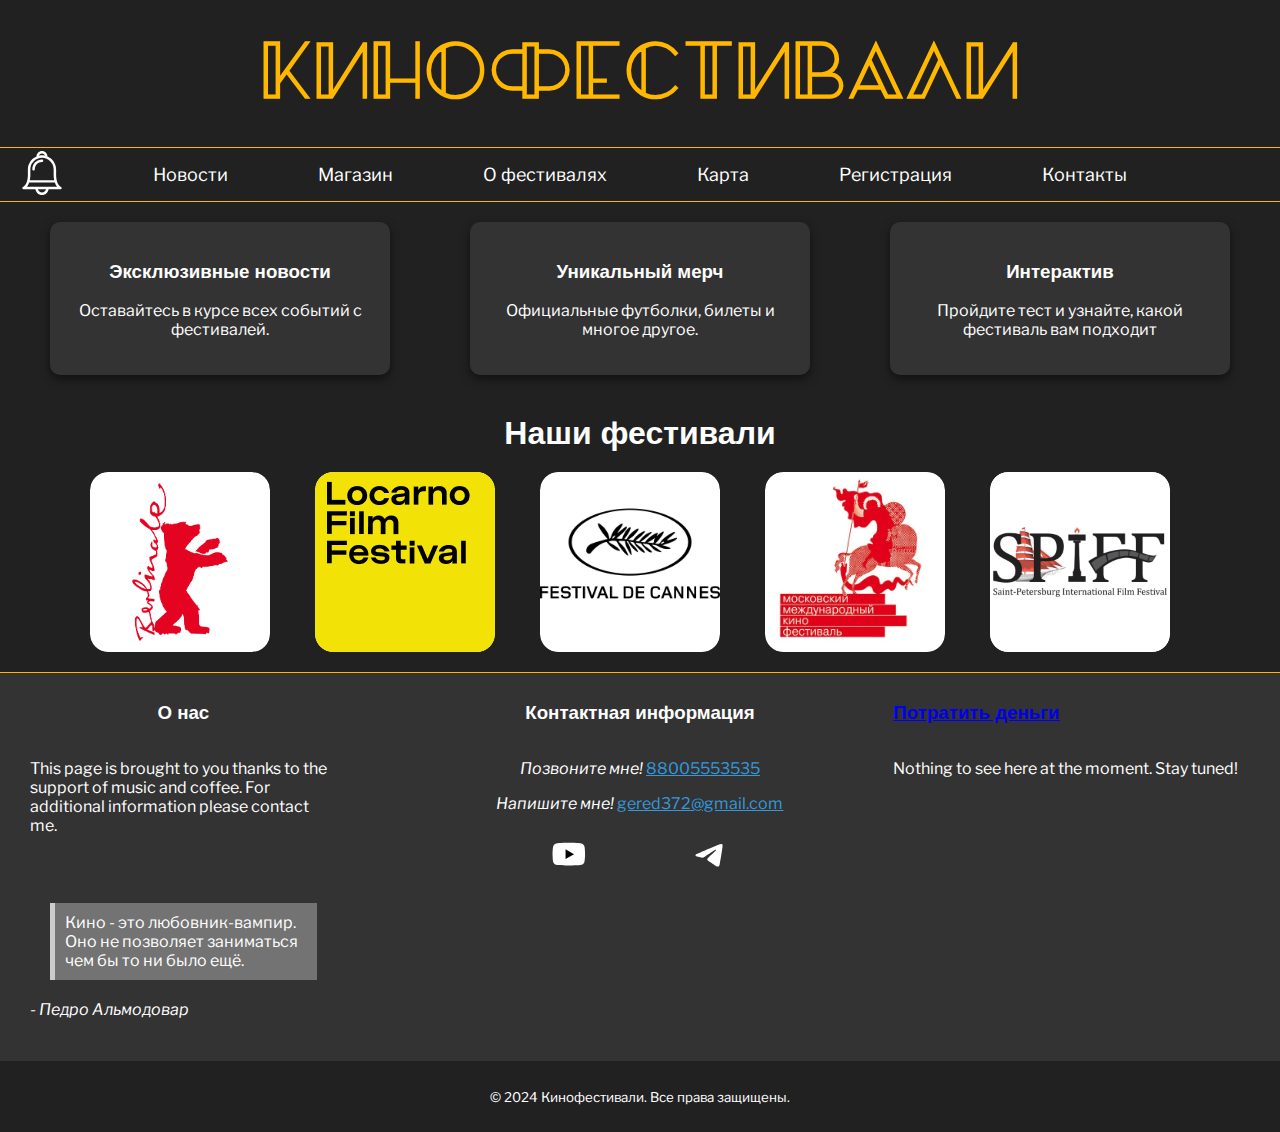
==== commit 743c9ce5: "highlights change bc doesn't match" ====
--- a/index.html
+++ b/index.html
@@ -78,8 +78,8 @@
                     <p>Официальные футболки, билеты и многое другое.</p>
                 </div>
                 <div class="highlight">
-                    <h3>Мнения экспертов</h3>
-                    <p>Читайте рецензии о новинках первыми.</p>
+                    <h3>Интерактив</h3>
+                    <p>Пройдите тест и узнайте, какой фестиваль вам подходит</p>
                 </div>
             </div>
         </section>
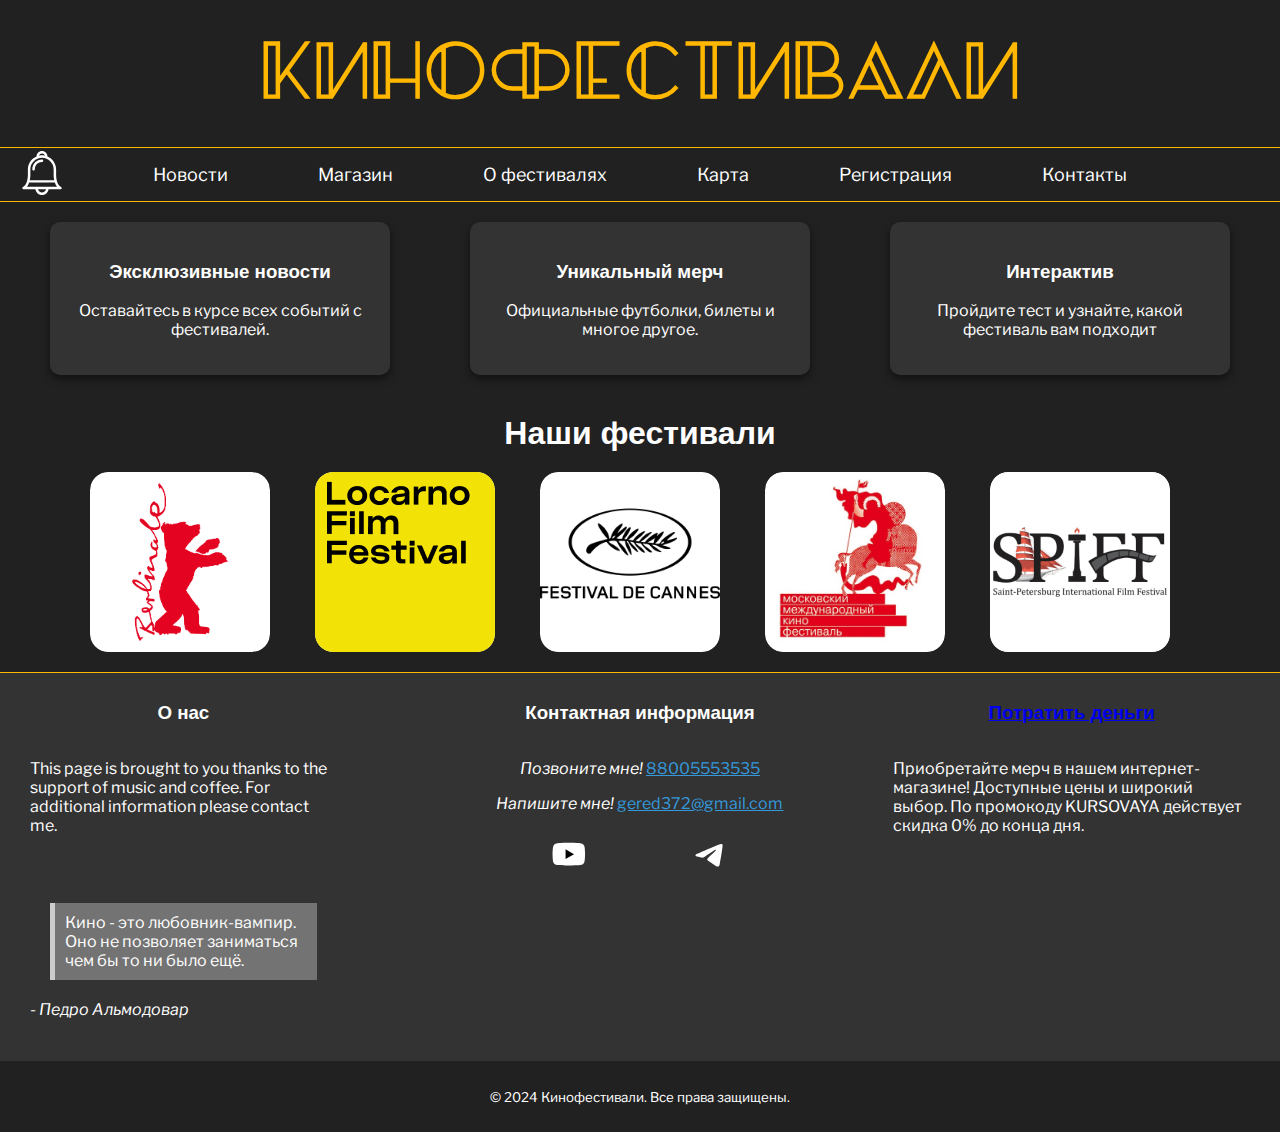
==== commit a00a8175: "футер магазин" ====
--- a/index.html
+++ b/index.html
@@ -192,8 +192,8 @@
             </div>
 
             <div id="shop">
-                <a href="shop.html"><h3>Потратить деньги</h3></a>
-            <p>Nothing to see here at the moment. Stay tuned!</p>
+               <h3><a href="shop.html">Потратить деньги</a></h3>
+            <p>Приобретайте мерч в нашем интернет-магазине! Доступные цены и широкий выбор. По промокоду KURSOVAYA действует скидка 0% до конца дня.</p>
             </div>
 
             <div id="copyright">
